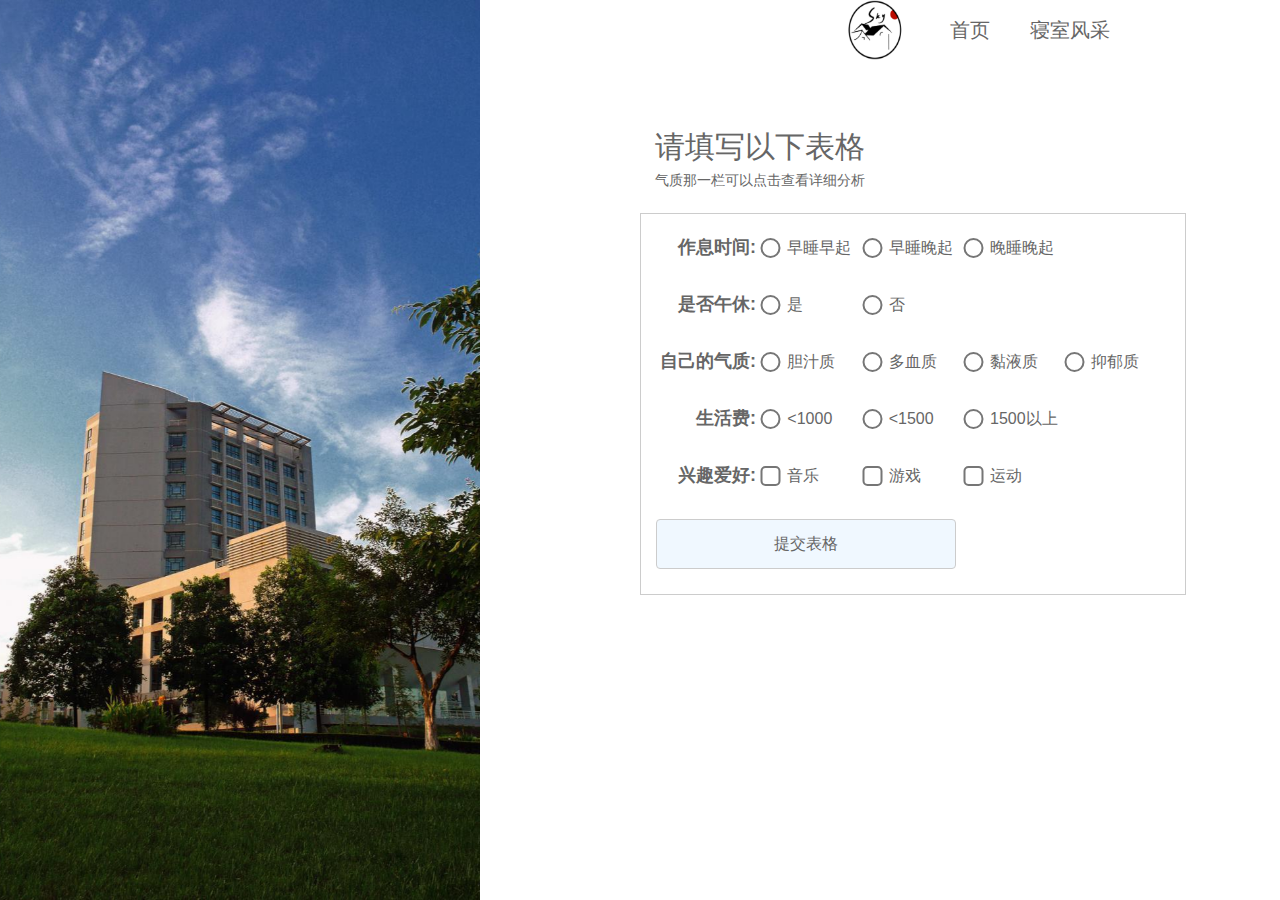
==== dormitory.html @ e47e5931 "commit on 'main'" ====
<!DOCTYPE html>
<html lang="en">

<head>
    <meta charset="UTF-8">
    <meta http-equiv="X-UA-Compatible" content="IE=edge">
    <meta name="viewport" content="width=device-width, initial-scale=1.0">
    <title>Document</title>
    <link rel="stylesheet" href="bootstrap/dist/css/bootstrap.min.css">
    <link rel="stylesheet" href="css/initialize.css">
    <link rel="stylesheet" href="css/domitory.css">
</head>

<body>
    <!-- left开始 -->
    <section class="left-side">

    </section>
    <!-- left结束 -->
    <!-- right开始 -->
    <section class="right-side">
        <div class="container nav">
            <!-- nav头部开始 -->
            <div class="row">
                <div class="col-md-4 col-md-offset-8">
                    <ul>
                        <div><img src="images/sky.PNG" style="width: 60px; height: 60px;" alt="" class="logo"></div>
                        <li>
                            <a href="index.html">首页</a>
                        </li>
                        <li>
                            <a href="#">寝室风采</a>
                        </li>
                    </ul>
                </div>
            </div>
            <!-- nav头部结束 -->
        </div>

        <section class="row ride-form">
            <div class="col-md-5 col-md-offset-6 form-title">
                <h2>请填写以下表格</h2>
                <h5>气质那一栏可以点击查看详细分析</h5>
            </div>
            <div class="col-md-5 col-md-offset-6 form-border">
                <form action="#">
                    <ul>
                        <li><label for="">作息时间:</label>
                            <input type="radio" class="inp" name="sleep"><span>早睡早起</span>
                            <input type="radio" class="inp" name="sleep"><span>早睡晚起</span>
                            <input type="radio" class="inp" name="sleep"><span>晚睡晚起</span>
                        </li>
                        <li><label for="">是否午休:</label>
                            <input type="radio" class="inp" name="isSleepAfterNoon"><span>是</span>
                            <input type="radio" class="inp" name="isSleepAfterNoon"><span>否</span>
                        </li>
                        <li><label for="">自己的气质:</label>
                            <input type="radio" class="inp" id="" name="personality"><span><a href="#">胆汁质</a></span>
                            <input type="radio" class="inp" id="" name="personality"><span><a href="#">多血质</a></span>
                            <input type="radio" class="inp" id="" name="personality"><span><a href="#">黏液质</a></span>
                            <input type="radio" class="inp" id="" name="personality"><span><a href="#">抑郁质</a></span>
                        </li>
                        <li><label for="money">生活费:</label>
                            <input type="radio" class="inp" id="money"><span>&lt;1000</span>
                            <input type="radio" class="inp" id="money"><span>&lt;1500</span>
                            <input type="radio" class="inp" id="money"><span>1500以上</span>
                        </li>
                        <li><label for="hobby">兴趣爱好:</label>
                            <input type="checkbox" class="inp"><span>音乐</span>
                            <input type="checkbox" class="inp"><span>游戏</span>
                            <input type="checkbox" class="inp"><span>运动</span>
                        </li>
                        <li>
                            <input type="submit" value="提交表格" class="btn">
                        </li>
                    </ul>
                </form>
            </div>
        </section>
    </section>
    <!-- right结束 -->
</body>

</html>
---- css/initialize.css ----
* {
    margin: 0;
    padding: 0;
    box-sizing: border-box;
}

em,
i {
    font-style: normal;
}

li {
    list-style: none;
}

img {
    /* 照顾低版本浏览器，图片外面包含了链接会有边框的问题 */
    border: 0;
    /* 取消图片底侧有空白缝隙的问题 */
    vertical-align: middle;
}

button {
    /* 当我们鼠标经过button按钮的时候鼠标变小手 */
    cursor: pointer;
}

a {
    color: #666;
    text-decoration: none;
}

a:hover {
    color: #c81623;
    text-decoration: none;
}

a:visited {
    text-decoration: none;
}

button,
input {
    font-family: Microsoft YaHei, Heiti SC, tahoma, arial, Hiragino Sans GB, "\5B8B\4F53", sans-serif
}

body {
    /* 抗锯齿性 让文字显示的更加清晰 */
    -webkit-font-smoothing: antialiased;
    background-color: #fff;
    font: 12px/1.5 Microsoft YaHei, Heiti SC, tahoma, arial, Hiragino Sans GB, "\5B8B\4F53", sans-serif;
    color: #666;
}

.hide,
.none {
    display: none;
}


/* 清除浮动 */

.clearfix:after {
    visibility: hidden;
    clear: both;
    display: block;
    content: ".";
    height: 0;
}

.clearfix {
    *zoom: 1;
}
---- css/domitory.css ----
.left-side {
    position: fixed;
    top: 0;
    left: 0;
    background: url(../uploads/swpu.jfif) no-repeat;
    height: 100%;
    width: 480px;
    overflow: hidden;
    background-position: center;
    background-size: cover;
}

.nav {
    height: 60px;
}

.nav ul li {
    float: left;
    height: 60px;
    padding: 0 20px;
}

.nav ul li a {
    font-size: 20px;
    height: 60px;
    line-height: 60px;
}

.logo {
    float: left;
    margin-right: 25px;
}

.ride-form {
    margin-top: 50px;
}

.ride-form .form-title {
    margin-bottom: 15px;
}

.form-border {
    border: 1px solid #ccc;
    padding-top: 20px;
}

.ride-form ul li {
    margin-bottom: 25px;
}

.ride-form ul li label {
    display: inline-block;
    font-size: 18px;
    width: 100px;
    text-align: right;
}

.ride-form ul li .inp {
    margin-left: 5px;
    height: 10px;
    transform: scale(2);
}

.ride-form ul li span {
    display: inline-block;
    width: 70px;
    height: 10px;
    line-height: 10px;
    font-size: 16px;
    margin-left: 10px;
}

.ride-form ul li .btn {
    width: 300px;
    height: 50px;
    background-color: aliceblue;
    border: 1px solid #ccc;
    font-size: 16px;
    outline: none;
}
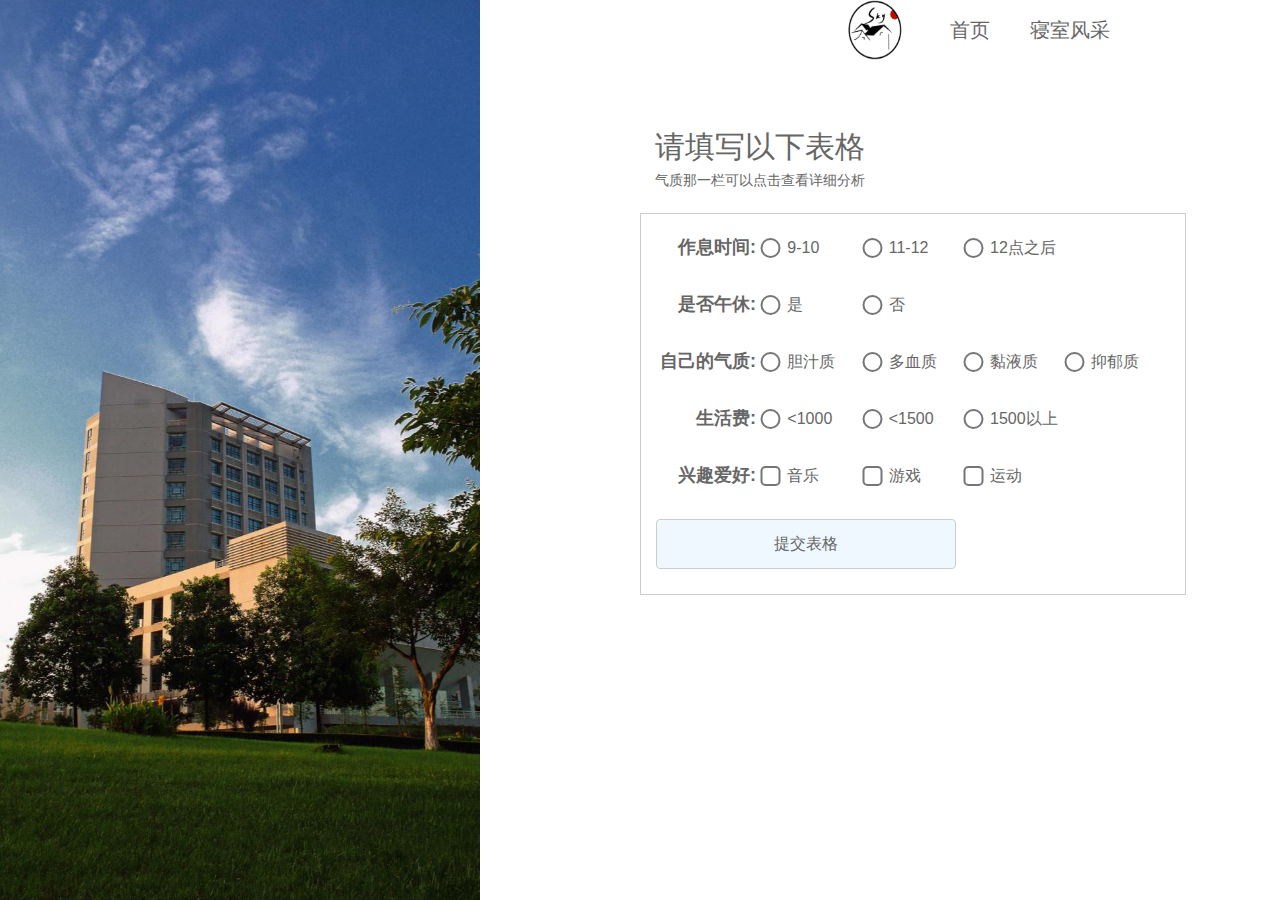
==== commit b5d40b1d: "fix: 修改调查问卷作息时间选项" ====
--- a/dormitory.html
+++ b/dormitory.html
@@ -46,9 +46,9 @@
                 <form action="#">
                     <ul>
                         <li><label for="">作息时间:</label>
-                            <input type="radio" class="inp" name="sleep"><span>早睡早起</span>
-                            <input type="radio" class="inp" name="sleep"><span>早睡晚起</span>
-                            <input type="radio" class="inp" name="sleep"><span>晚睡晚起</span>
+                            <input type="radio" class="inp" name="sleep"><span>9-10</span>
+                            <input type="radio" class="inp" name="sleep"><span>11-12</span>
+                            <input type="radio" class="inp" name="sleep"><span>12点之后</span>
                         </li>
                         <li><label for="">是否午休:</label>
                             <input type="radio" class="inp" name="isSleepAfterNoon"><span>是</span>
